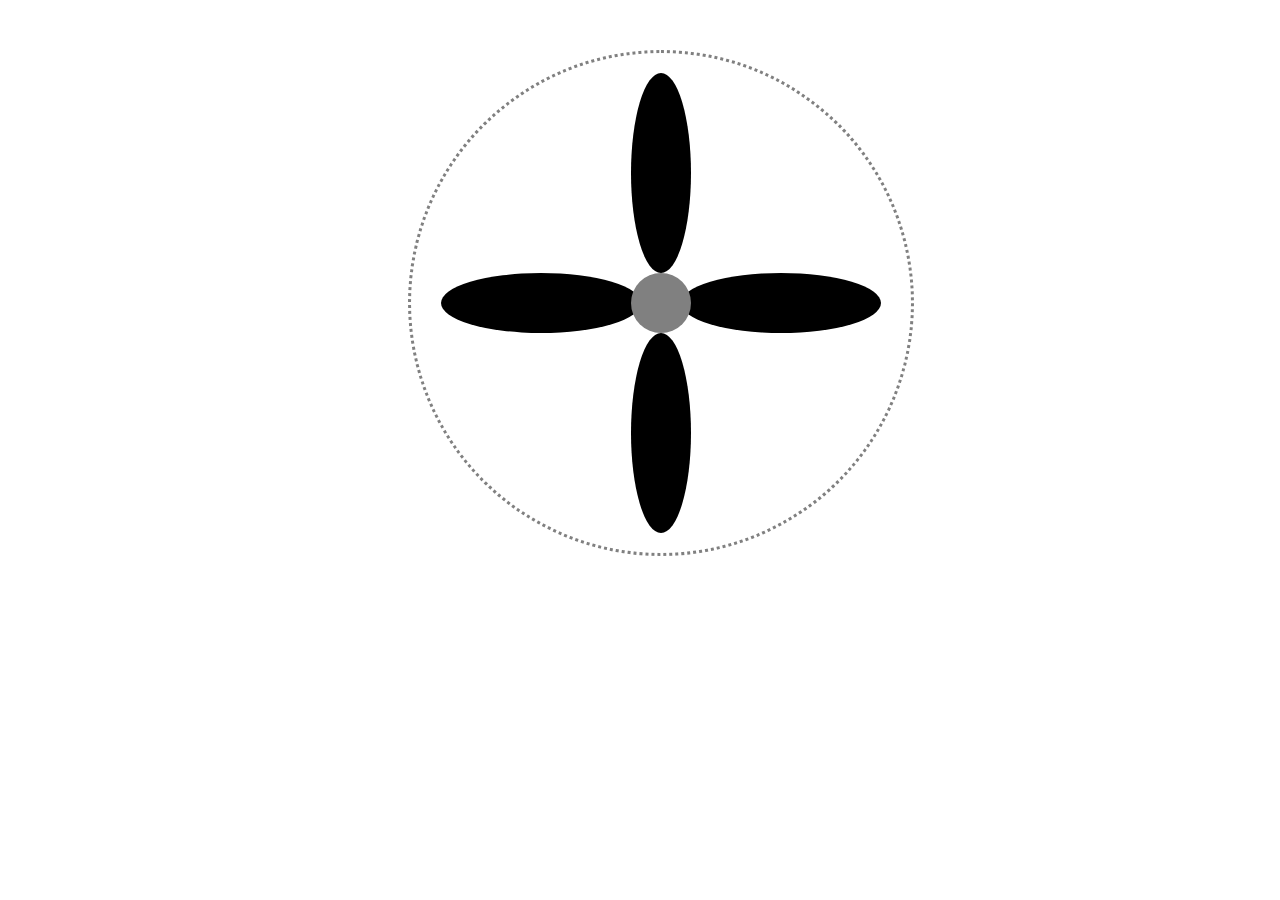
==== index.html @ 194c801c "renamed html file" ====
<html>
    <head>
        <title>Fan</title>
        <link rel="stylesheet" href="fan.css">
    </head>
    <body>
        <div class="circle">
            <div class="middle-box"></div>
            <div class="first-blade"></div>
            <div class="second-blade"></div>
            <div class="third-blade"></div>
            <div class= "forth-blade" ></div>
        </div>
    </body>
</html>
---- fan.css ----
.circle {
    width: 500px;
    height:500px;
    border-radius: 100%;
    margin-left: 400px;
    margin-top: 50px;
    border-style: dotted;
    border-color: gray;
    animation: fan-rotation 0.5s infinite steps(100);
} 

.middle-box {
    position: relative;
    width: 60px;
    height: 60px;
    border-radius: 100px;
    margin-left: 220px;
    margin-top: 220px;
    background: gray;
}

.first-blade {
    height: 60px;
    width:200px;
    margin-top:-60px;
    margin-left:30px;
    background:black;
    border-radius: 100%;
}

.second-blade {
    height:60px;
    width:200px;
    background:black;
    margin-left: 270px;
    margin-top:-60px;
    border-radius: 100%;
}

.third-blade {
    height:200px;
    width:60px;
    background:black;
    margin-left:220px;
    border-radius: 100%;
}

.forth-blade {
    height:200px;
    width:60px;
    background:black;
    margin-left:220px;
    margin-top:-460;
    border-radius: 100%;
}

@keyframes fan-rotation {
    0%{transform: rotate(0deg); position: fixed;}
    100%{transform: rotate(360deg); position:fixed;}
}
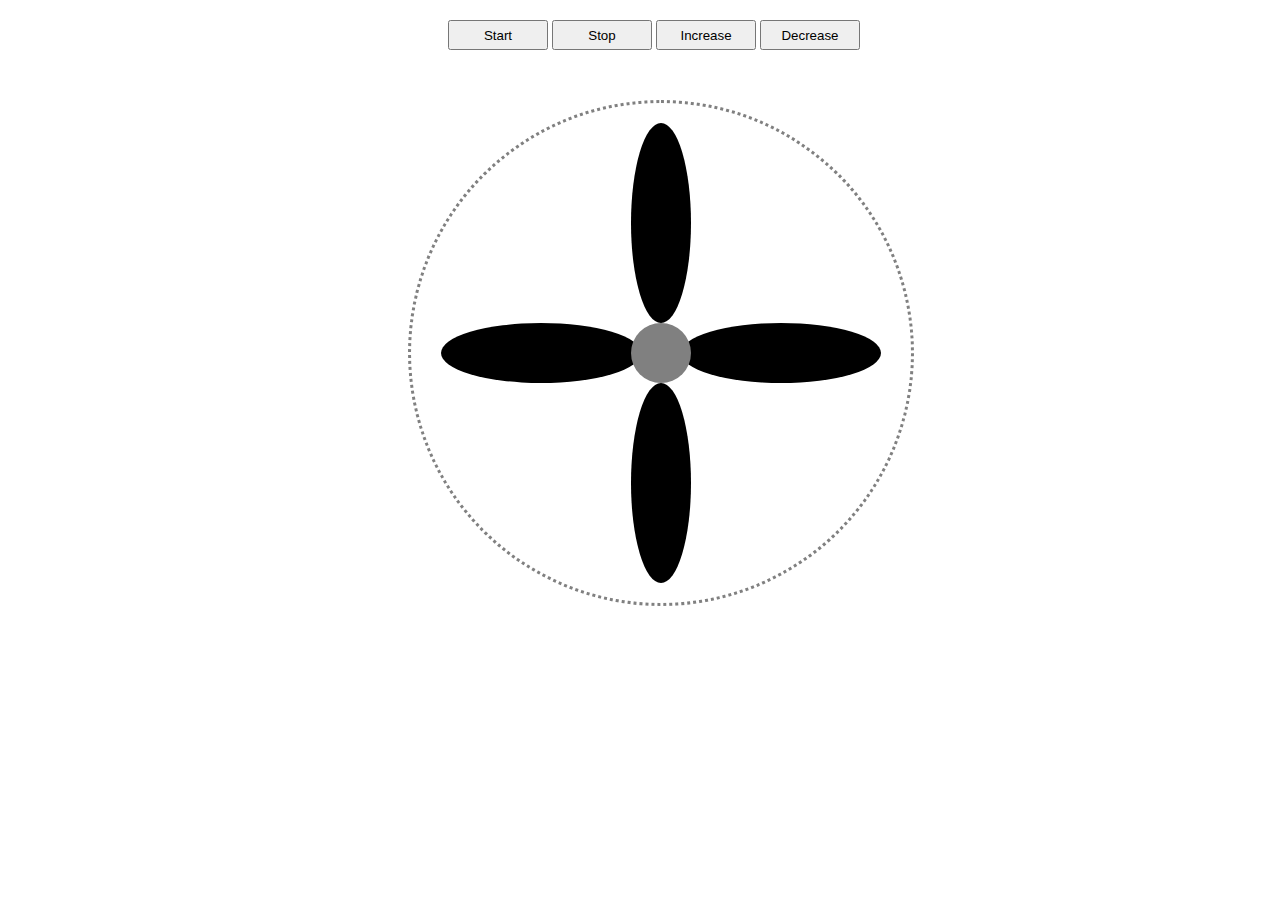
==== commit 55c6e989: "javascript Features added" ====
--- a/index.html
+++ b/index.html
@@ -4,12 +4,20 @@
         <link rel="stylesheet" href="fan.css">
     </head>
     <body>
-        <div class="circle">
-            <div class="middle-box"></div>
-            <div class="first-blade"></div>
-            <div class="second-blade"></div>
-            <div class="third-blade"></div>
-            <div class= "forth-blade" ></div>
+        <div class="buttons">
+            <button onclick="startRotation()">Start</button>
+            <button onclick="stopRotation()">Stop</button>
+            <button onclick="increaseRotation()">Increase</button>
+            <button onclick="decreaseRotation()">Decrease</button>
+        </div>
+        
+        <div id="circle">
+            <div id="middle-box"></div>
+            <div id="first-blade"></div>
+            <div id="second-blade"></div>
+            <div id="third-blade"></div>
+            <div id= "forth-blade" ></div>
         </div>
     </body>
+    <script src="fan.js"></script>
 </html>--- a/fan.css
+++ b/fan.css
@@ -1,4 +1,4 @@
-.circle {
+#circle {
     width: 500px;
     height:500px;
     border-radius: 100%;
@@ -7,9 +7,19 @@
     border-style: dotted;
     border-color: gray;
     animation: fan-rotation 0.5s infinite steps(100);
-} 
+}
+ 
+.buttons {
+    margin-left: 440px;
+    margin-top:20px;
+}
 
-.middle-box {
+button {
+    width: 100px;
+    height: 30px;
+}
+
+#middle-box {
     position: relative;
     width: 60px;
     height: 60px;
@@ -19,7 +29,7 @@
     background: gray;
 }
 
-.first-blade {
+#first-blade {
     height: 60px;
     width:200px;
     margin-top:-60px;
@@ -28,7 +38,7 @@
     border-radius: 100%;
 }
 
-.second-blade {
+#second-blade {
     height:60px;
     width:200px;
     background:black;
@@ -37,7 +47,7 @@
     border-radius: 100%;
 }
 
-.third-blade {
+#third-blade {
     height:200px;
     width:60px;
     background:black;
@@ -45,7 +55,7 @@
     border-radius: 100%;
 }
 
-.forth-blade {
+#forth-blade {
     height:200px;
     width:60px;
     background:black;
